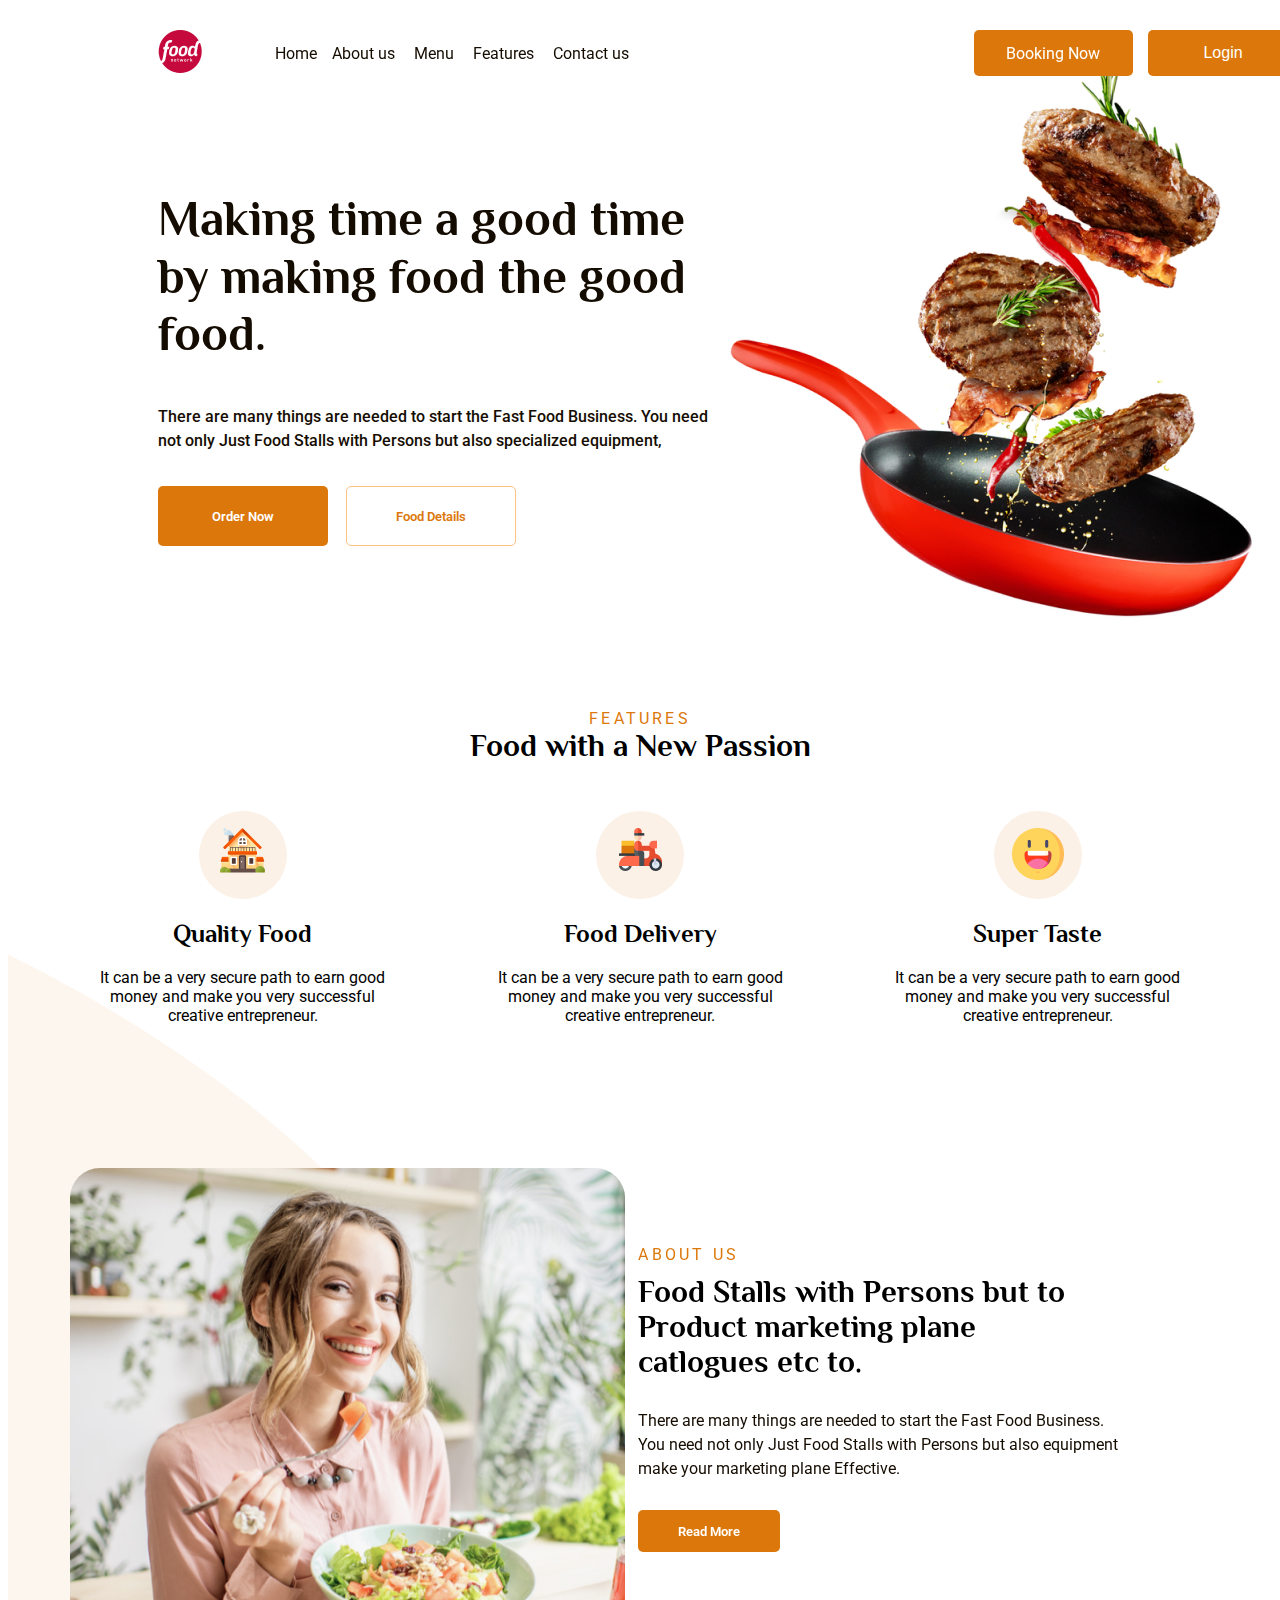
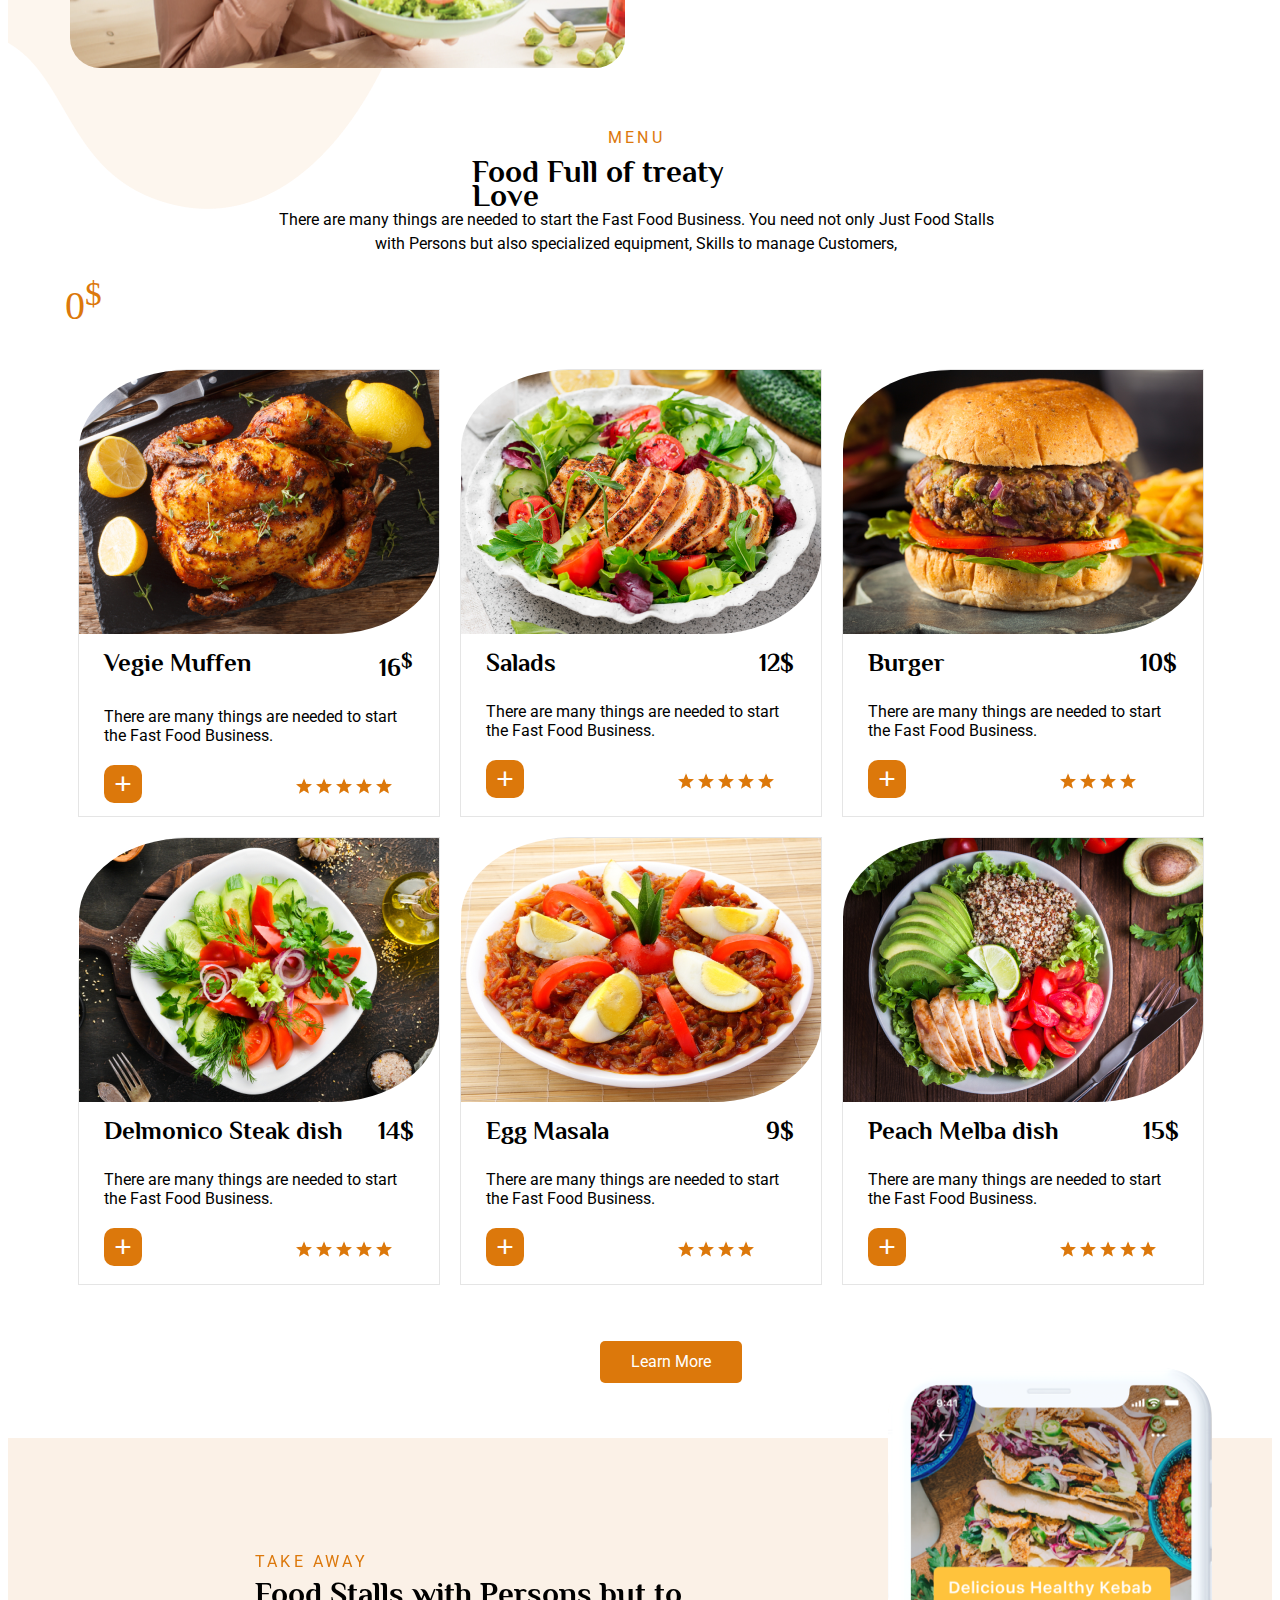
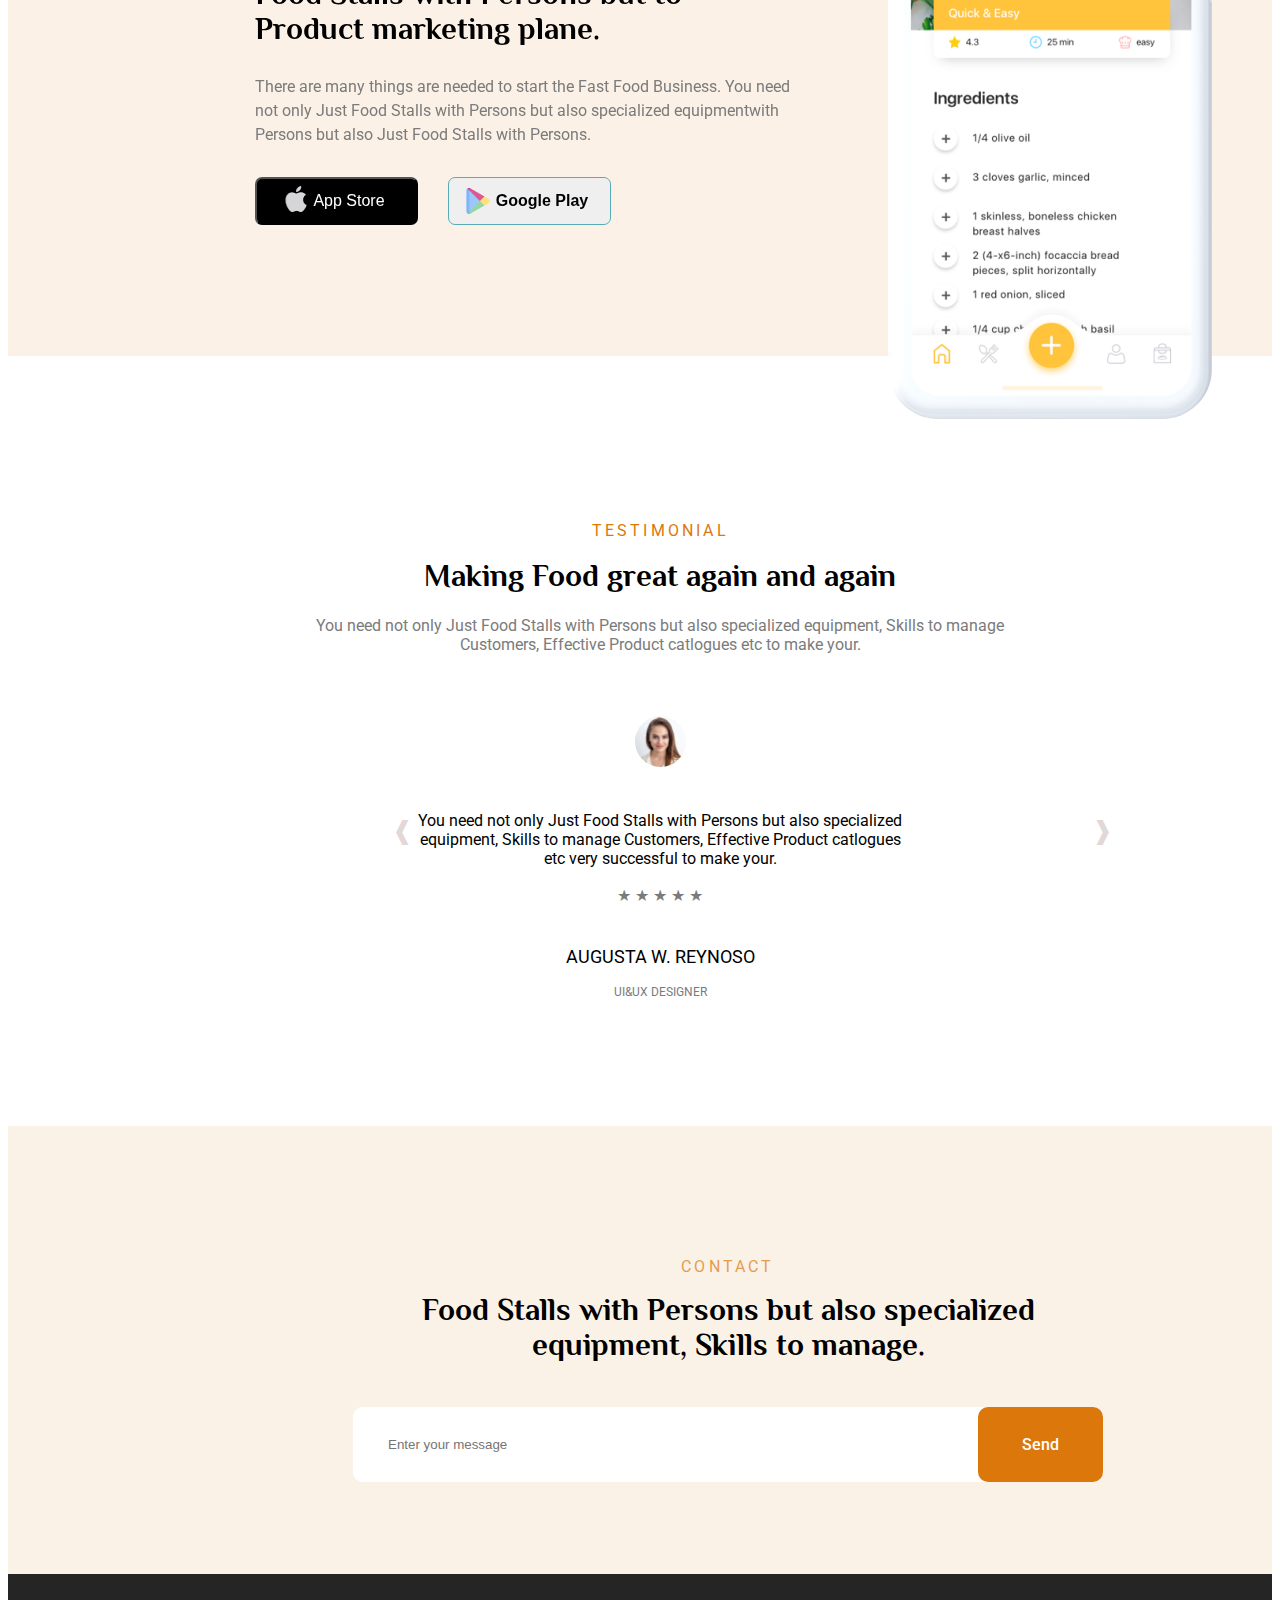
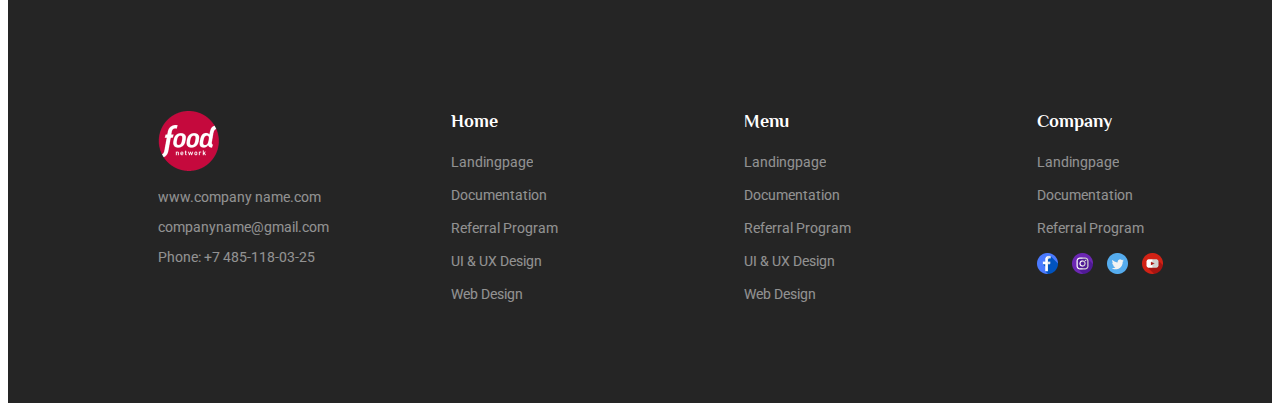
==== index.html @ 726a53cf "Initial commit" ====
<!DOCTYPE html>
<html lang="en">
<head>
    <meta charset="UTF-8">
    <meta http-equiv="X-UA-Compatible" content="IE=edge">
    <meta name="viewport" content="width=device-width, initial-scale=1.0">
    <title>Landing Page 09</title>
    <script src="https://kit.fontawesome.com/54f0cb7e4a.js" crossorigin="anonymous"></script>
    <link rel="stylesheet" href="./style.css">
    <link rel="stylesheet" href="./CSS/box.css">
    <link rel="preconnect" href="https://fonts.googleapis.com">
    <link rel="preconnect" href="https://fonts.gstatic.com" crossorigin>
    <link href="https://fonts.googleapis.com/css2?family=Roboto&display=swap" rel="stylesheet">
    <link href="https://fonts.googleapis.com/css2?family=Philosopher:wght@700&display=swap" rel="stylesheet">
</head>
<body>
    <div class="Hero-Aria">
        <div class="food-image">
            <img src="images/image2/img1.png" alt="">
        </div>
        <div class="Header">       
            <div class="food-logo">
                <img src="images/image1/img1.png" alt="">
            </div>
            <div class="group-21">
                <div class="home">Home</div>
                <navbar class="abc">
                <a class="about-us" href="#abs"> About us </a>
                <a class="menu" href="#mn">Menu</a>
                <a class="features" href="#ftr">Features</a>
                <a class="contact-us" href="#ctu">Contact us</a>
                </navbar>
            </div>
            <input type="button" id="btnBookingNow" value="Booking Now">
            <button id="login">
                <a href="login.html" target="_blank" rel="noopener noreferrer" id="login-link">Login</a>
            </button>
        </div>
        <div class="group-6">
            <div class="hero-text">
                <div class="text-1">Making time a good time by making food the good food.</div>
                <div class="text-2">There are many things are needed to start the Fast Food Business. You need 
                    <br> not only Just Food Stalls with Persons but also specialized equipment,</div>
            </div>
            <div class="button">
                <input type="button" id="btnOrderNow" value="Order Now" >
                <input type="button" id="btnFoodDetails" value="Food Details">
            </div>
        </div>
    </div>
<!-- ----------------------------------------features------------------------------------------------ -->
    <div class="Features" id="ftr">
        <div class="TD">
            <div class="Text1">Features</div>
            <div class="Text2">Food with a New Passion</div>
        </div>
        <div class="group24-1">
            <div class="group-25">
                <div class="group-24">
                    <img src="images/image3/img1.png" alt="">
                </div>
                <div><b>Quality Food</b></div>
                <span>It can be a very secure path to earn good <br> money 
                    and make you very successful <br> creative entrepreneur.</span>
            </div>
            <div class="group-26">
                <div class="group-23">
                    <img src="images/image3/img2.png" alt="">
                </div>
                <div><b>Food Delivery</b></div>
                <span>It can be a very secure path to earn good <br> money 
                    and make you very successful <br> creative entrepreneur.</span>
            </div>
            <div class="group-27">
                <div class="group-22">
                    <img src="images/image3/img3.png" alt="">
                </div>
                <div><b>Super Taste</b></div>
                <span>It can be a very secure path to earn good <br> money 
                    and make you very successful <br> creative entrepreneur.</span>
            </div>
        </div>    
    </div> 
<!-- ------------------------------------about-us---------------------------------------------------- -->
    <div id="abs" class="About_us">
        <div class="vector-3">
            <img src="images/image4/img1.png" alt="" style="opacity: 0.7;">
        </div>
        <div class="group-97">
            <img id="group-96" src="images/image4/img2.png" alt="">
            <div class="group-92">
                <div class="text7">ABOUT US</div>
                <div class="text8">
                    <b>
                    Food Stalls with Persons but  to <br>  Product marketing plane <br>
                    catlogues etc to. 
                    </b>
                </div>
                <div class="text9">
                    There are many things are needed to start the Fast Food Business. You need not only Just Food Stalls with Persons but also 
                    equipment  make your marketing plane Effective.
                </div>
                <input type="button" id="read-more" value="Read More">
            </div>
        </div>
    </div>
    <!-- ---------------------------------menu------------------------------------------------------- -->
    <section class="Menu" id="mn">
        <div class="group1">
            <div class="group1-text1">MENU</div>
            <div class="group1-text2">Food Full of treaty Love</div>
            <div class="group1-text3">There are many things are needed to start the Fast Food Business. You need not only Just Food Stalls with Persons but also specialized equipment, Skills to manage Customers, </div>
        </div>
        <div class="cart-icon">
            <p<i class="fas fa-shopping-cart" style="font-size: 40px; color: #DC780B;"></i>
                <span>0</span><sup>$</sup></p>
        </div>
        <div class="dish">
            <div class="container">
                <div class="dish-items">
                    <div class="dish-item">
                        <img src="./images/image5/img1.png" alt="">
                    
                        <div class="dish-item-text">
                            <h1 style="font-size: 25px;font-weight: bold;font-family: 'Philosopher';margin: 10px 128px 20px 25px;">
                                Vegie Muffen
                            </h1>
                            <p style="font-family:'Philosopher';font-size: 25px;font-weight: bold;margin-top: 10px;"><span>16</span><sup>$</sup></p>
                            <p style="font-family:'Roboto';margin: 0px 25px 20px 25px;"><span>There are many things are needed to start the Fast Food Business.</span></p>                       
                        </div>                        
                        <button id="more">+</button>                       
                        <span class="voted">
                            <img src="images/image5/sao vang.png" alt="">
                            <img src="images/image5/sao vang.png" alt="">
                            <img src="images/image5/sao vang.png" alt="">
                            <img src="images/image5/sao vang.png" alt="">
                            <img src="images/image5/sao vang.png" alt="">
                            <img src="images/image5/sao trang.png.png" alt="">
                        </span>
                    </div>

                    <div class="dish-item">
                        <img src="./images/image5/img6.png" alt="">
                    
                        <div class="dish-item-text">
                            <h1 style="font-size: 25px;font-weight: bold;font-family: 'Philosopher';margin: 10px 203px 20px 25px;">
                            Salads
                            </h1>
                            <p style="font-family:'Philosopher';font-size: 25px;font-weight: bold;margin-top: 10px;"><span>12</span>$</p>
                            <p style="font-family:'Roboto';margin: 0px 25px 20px 25px;"><span>There are many things are needed to start the Fast Food Business.</span></p>                       
                        </div>                        
                        <button id="more">+</button>                       
                        <span class="voted">
                            <img src="images/image5/sao vang.png" alt="">
                            <img src="images/image5/sao vang.png" alt="">
                            <img src="images/image5/sao vang.png" alt="">
                            <img src="images/image5/sao vang.png" alt="">
                            <img src="images/image5/sao vang.png" alt="">
                        </span>
                    </div>

                    <div class="dish-item">
                        <img src="./images/image5/img2.png" alt="">
                    
                        <div class="dish-item-text">
                            <h1 style="font-size: 25px;font-weight: bold;font-family: 'Philosopher';margin: 10px 196px 20px 25px;">
                            Burger
                            </h1>
                            <p style="font-family:'Philosopher';font-size: 25px;font-weight: bold;margin-top: 10px;"><span>10</span>$</p>
                            <p style="font-family:'Roboto';margin: 0px 25px 20px 25px;"><span>There are many things are needed to start the Fast Food Business.</span></p>                       
                        </div>                        
                        <button id="more">+</button>                       
                        <span class="voted">
                            <img src="images/image5/sao vang.png" alt="">
                            <img src="images/image5/sao vang.png" alt="">
                            <img src="images/image5/sao vang.png" alt="">
                            <img src="images/image5/sao vang.png" alt="">
                            <img src="images/image5/sao trang.png.png" alt="">
                        </span>
                    </div>

                    <div class="dish-item">
                        <img src="./images/image5/img5.png" alt="">
                    
                        <div class="dish-item-text">
                            <h1 style="font-size: 25px;font-weight: bold;font-family: 'Philosopher';margin: 10px 35px 20px 25px;">
                            Delmonico Steak dish
                            </h1>
                            <p style="font-family:'Philosopher';font-size: 25px;font-weight: bold;margin-top: 10px;"><span>14</span>$</p>
                            <p style="font-family:'Roboto';margin: 0px 25px 20px 25px;"><span>There are many things are needed to start the Fast Food Business.</span></p>                       
                        </div>                        
                        <button id="more">+</button>                       
                        <span class="voted">
                            <img src="images/image5/sao vang.png" alt="">
                            <img src="images/image5/sao vang.png" alt="">
                            <img src="images/image5/sao vang.png" alt="">
                            <img src="images/image5/sao vang.png" alt="">
                            <img src="images/image5/sao vang.png" alt="">
                        </span>
                    </div>

                    <div class="dish-item">
                        <img src="./images/image5/img3.png" alt="">
                    
                        <div class="dish-item-text">
                            <h1 style="font-size: 25px;font-weight: bold;font-family: 'Philosopher';margin: 10px 157px 20px 25px;">
                            Egg Masala
                            </h1>
                            <p style="font-family:'Philosopher';font-size: 25px;font-weight: bold;margin-top: 10px;"><span>9</span>$</p>
                            <p style="font-family:'Roboto';margin: 0px 25px 20px 25px;"><span>There are many things are needed to start the Fast Food Business.</span></p>                       
                        </div>                        
                        <button id="more">+</button>                       
                        <span class="voted">
                            <img src="images/image5/sao vang.png" alt="">
                            <img src="images/image5/sao vang.png" alt="">
                            <img src="images/image5/sao vang.png" alt="">
                            <img src="images/image5/sao vang.png" alt="">
                            <img src="images/image5/sao trang.png.png" alt="">
                        </span>
                    </div>

                    <div class="dish-item">
                        <img src="./images/image5/img4.png" alt="">
                    
                        <div class="dish-item-text">
                            <h1 style="font-size: 25px;font-weight: bold;font-family: 'Philosopher';margin: 10px 84px 20px 25px;">
                            Peach Melba dish
                            </h1>
                            <p style="font-family:'Philosopher';font-size: 25px;font-weight: bold;margin-top: 10px;"><span>15</span>$</p>
                            <p style="font-family:'Roboto';margin: 0px 25px 20px 25px;"><span>There are many things are needed to start the Fast Food Business.</span></p>                       
                        </div>                        
                        <button id="more">+</button>                       
                        <span class="voted">
                            <img src="images/image5/sao vang.png" alt="">
                            <img src="images/image5/sao vang.png" alt="">
                            <img src="images/image5/sao vang.png" alt="">
                            <img src="images/image5/sao vang.png" alt="">
                            <img src="images/image5/sao vang.png" alt="">
                        </span>
                    </div>
                </div>
            </div>
            <input type="button" id="learn" value="Learn More">
        </div> 
    </section>
<!-- ------------------------------app-download------------------------------------------- -->
    <div class="App-download">
        <div class="group-103">
            <div class="group-100">
                <div class="group-100-t1"><span>TAKE AWAY</span></div>
                <div class="group-100-t2"><span><b>Food Stalls with Persons but  to <br> Product marketing plane.</b> </span></div>
                <div class="group-100-t3"><span>There are many things are needed to start the Fast Food Business. You need 
                    <br> not only Just Food Stalls with Persons but also specialized equipmentwith 
                    <br> Persons but also  Just Food Stalls with Persons.</span></div>
                <div class="group-76">
                    <button class="app-store">
                        <img src="images/image6/img1.png" alt="">
                        <a href="https://www.apple.com/">App Store</a>
                    </button>
                    <button class="ch-play">
                        <img src="images/image6/img2.png" alt="">
                        <a href="https://play.google.com/">Google Play</a>
                    </button>
                </div>
            </div>
        </div>
        <div class="mask-group">
            <img src="images/image6/img3.png" alt="">
        </div>
    </div>
    <!-- --------------------------------testimonial---------------------------------------------- -->
        <div class="slider">
            <div class="testimonial">
                <div class="Group-68">
                    <div>TESTIMONIAL</div><br>
                    <div><b>Making Food great again and again</b></div><br>
                    <div>You need not only Just Food Stalls with Persons but also specialized equipment, Skills to manage 
                        <br> Customers, Effective Product catlogues etc to make your.</div>
                </div>
                <img id="tnb-img" src="images/image7/img1.png" alt="">
                <div class="group-115">
                    <div class="group-115-1">
                        <div>You need not only Just Food Stalls with Persons but also specialized 
                        <br> equipment, Skills to manage Customers, Effective Product catlogues 
                        <br> etc very successful to make your.</div><br>
                        <div class="ktdb">
                            <span>&#9733</span>
                            <span>&#9733</span>
                            <span>&#9733</span>
                            <span>&#9733</span>
                            <span>&#9733</span>
                        </div><br>
                    </div>
                    <div class="group-115-2">
                        <div>AUGUSTA W. REYNOSO</div><br>
                        <div>UI&UX DESIGNER</div>
                    </div>
                </div>
            </div>
            <!-- ------------------------------- -->
            <div class="testimonial">
                <div class="Group-68">
                    <div>TESTIMONIAL</div><br>
                    <div><b>Food will be the soul for people to enjoy</b></div><br>
                    <div>You need not only Just Food Stalls with Persons but also specialized equipment, Skills to manage 
                        <br> Customers, Effective Product catlogues etc to make your.</div>
                </div>
                <img id="tnb-img" src="images/image7/img2.jpg" alt="">
                <div class="group-115">
                    <div class="group-115-1">
                        <div>Cooking is a must, you need to learn the stillness 
                            <br> in your soul like you are walking in a deserted forest, so the new dish is cooked 
                            <br>in the most delicate way</div><br>
                        <div class="ktdb">
                            <span>&#9733</span>
                            <span>&#9733</span>
                            <span>&#9733</span>
                            <span>&#9733</span>
                            <span>&#9733</span>
                        </div><br>
                    </div>
                    <div class="group-115-2">
                        <div>HESTON BLUMENTHAL</div><br>
                        <div>UI&UX DESIGNER</div>
                    </div>
                </div>
            </div>
            <!-- ------------------------------------- -->
            <div class="testimonial">
                <div class="Group-68">
                    <div>TESTIMONIAL</div><br>
                    <div><b>Human health is based on food</b></div><br>
                    <div>You need not only Just Food Stalls with Persons but also specialized equipment, Skills to manage 
                        <br> Customers, Effective Product catlogues etc to make your.</div>
                </div>
                <img id="tnb-img" src="images/image7/img3.jpg" alt="">
                <div class="group-115">
                    <div class="group-115-1">
                        <div>
                            Cooking is a profession that requires health, grit, vision 
                            <br> and an open mind. What's better 
                            <br> than traveling the world and enjoying the finest food</div><br>
                        <div class="ktdb">
                            <span>&#9733</span>
                            <span>&#9733</span>
                            <span>&#9733</span>
                            <span>&#9733</span>
                            <span>&#9733</span>
                        </div><br>
                    </div>
                    <div class="group-115-2">
                        <div>GORDON RAMSAY</div><br>
                        <div>UI&UX DESIGNER</div>
                    </div>
                </div>
            </div>
        </div>

        <div class="vector">
            <div class="left" ><span>&#10096</span></div>
            <div class="right" ><span>&#10097</span></div>
        </div>
    
<!-- -------------------------------------contact------------------------------------ -->
    <div class="contact" id="ctu">
        <div class="box">
            <p>CONTACT</p>
            <h4>Food Stalls with Persons but also specialized equipment, Skills to manage.</h4>
            <div class="form">
                <input type="text" name="message" placeholder="Enter your message" id="message">
                <input type="button" id="button" value="Send"></input>
            </div>
        </div>
    </div>
    <div class="footer">
        <div class="details">
            <img src="images/image9/logo.png" alt="logo">
            <p>www.company name.com</p>
            <p>companyname@gmail.com</p>
            <p>Phone: +7 485-118-03-25</p>
        </div>
        <div class="menu">
            <h3>Home</h3>
            <a href="#">Landingpage</a>
            <a href="#">Documentation</a>
            <a href="#">Referral Program</a>
            <a href="#">UI & UX Design</a>
            <a href="#">Web Design</a>
        </div>
        <div class="menu">
            <h3>Menu</h3>
            <a href="#">Landingpage</a>
            <a href="#">Documentation</a>
            <a href="#">Referral Program</a>
            <a href="#">UI & UX Design</a>
            <a href="#">Web Design</a>
        </div>
        <div class="menu">
            <h3>Company</h3>
            <a href="#">Landingpage</a>
            <a href="#">Documentation</a>
            <a href="#">Referral Program</a>
            <img src="images/image9/facebook.png" alt="">
            <img src="images/image9/instagram.png" alt="">
            <img src="images/image9/twitter.png" alt="">
            <img src="images/image9/youtube.png" alt="">
        </div>
    </div>
    <!-- --------------------------cart------------ -->
    <section class="cart">  
        <button><i class="fas fa-times"></i></button>
        <h2>Shop</h2>
        <form action="">
            <table>
                <thead>
                    <tr>
                        <th>Product</th>
                        <th>Price</th>
                        <th>Quantity</th>
                        <th>Select</th>
                    </tr>
                </thead>
                <tbody>
                    <!-- <tr>
                        <td style="display:flex;align-items: center;">
                        <img style="width: 100px;;" src="./images/image5/img1.png" alt=""> Vegie Muffen</td>
                        <td><p><span>16</span><sup>$</sup></p></td>
                        <td><input style="width: 40px; outline: none;" type="number" value="1" min="1"></td>
                        <td style="cursor: pointer;">Xóa</td>
                    </tr> -->
                </tbody>
            </table>
            <div style="text-align: right;" class="price-total">
                <hr>
                <p style="font-weight: bold;"> Total price: <span>0</span><sup>$</sup></p>
            </div>
            <button class="buy">Buy</button>
        </form>
    </section>  
    <script src="./JS/script6-7.js"></script>
    <script src="./JS/script5.js"></script>
    <script src="./JS/script.js"></script>
</body>
    
</html>
---- style.css ----
/* -----------------hero-aria&header----------- */
.food-image {
    border: none;
    width: 50px;
    height: 0px;
    margin-left: 486px;
}
.Header {
    border: none;
    width: 1140px;
    height: 46px;
    display: flex;
    align-items: center; 
    position: fixed;
}
.group-21 {
    /* border: none; */
    /* border: 1px solid rebeccapurple; */
    display: flex;
    width: 548px;
    height: 19px;
    font-size: 16px;
    font-weight: 400;
    color: #150C01;
    margin-left: 35px;
}
.group-21>div {
    font-family: 'Roboto';
    margin-left: 38px;
}
.abc a {
    text-decoration: none;
    margin-left: 15px;
    color: #150C01;
    font-family: 'Roboto';
    font-size: 16px;
    
}
#btnBookingNow{
    border: none;
    width: 165px;
    height: 46px;
    border-radius: 5px;
    display: flex;
    justify-content: center;
    background-color: #DC780B;
    font-weight: 400;
    font-size: 16px;
    color: #FFFFFF;
    margin-left: 208px;
    font-family: 'Roboto';
}
#btnBookingNow:hover{
    background-color: #ff8484;
}
#login {
    width: 155px;
    height: 46px;
    margin-left: 15px;
    background-color: #DC780B;
    font-weight: 400;
    border-radius: 5px;
    border: none;
}
#login:hover {
    background-color:#ff8484 ;
}
#login-link {
    text-decoration: none;
    font-size: 16px;
    color: #FFFFFF;
}
.Hero-Aria {
    border: none;
    width: 1287px;
    height: 678.85px;
    margin-top: 30px;
    margin-left: 150px;     
}
.group-6 {
    border: none;
    width: 555px;
    height: 356px;
    margin-top: 160px;
}
.hero-text {
    border: none;
    width: 555px;
    height: 246px;
    color: #150C01;
    display: flexbox;
}
.text-1 {
    font-weight: 700;
    font-size: 48.83px;
    line-height: 57.6px;
    font-family: 'Philosopher';
}
.text-2 {
    margin-top: 42px;
    font-weight: 500;
    font-size: 16px;
    line-height: 24px;
    font-family: 'Roboto';
}
.button {
    border: none;
    width: 358px;
    height: 60px;
    margin-top: 50px;
    display: flex;
    justify-content: space-between;
}
#btnOrderNow{
    border: none;
    width: 170px;
    height: 60px;
    color: #FFFFFF;
    background-color: #DC780B;
    display:flex;
    justify-content: center;
    border-radius: 5px;
    font-weight:600;
    font-family: 'Roboto';
}
#btnFoodDetails {
    border: 1px solid #ffc281;
    width: 170px;
    height: 60px;
    color:#DC780B;
    display:flex;
    justify-content: center;
    border-radius: 5px;
    font-weight:600;
    background-color: white;
    font-family: 'Roboto';
}
#btnOrderNow:hover{
    background-color: #ff8484;
}
#btnFoodDetails:hover{
    background-color: #ff8484;
}
/*---------------------------features---------------------------------*/
.Features {
    width: 1080px;
    height: 333px;
    margin: auto;
}
.TD {
    width: 100%;
    height: 102px;
    text-align: center;
}
.Text1 {
    font-size: 16px;
    color: #DC780B;
    text-transform: uppercase;
    font-family: 'Roboto';
    letter-spacing: 0.2em;
}
.Text2 {
    font-size: 31px;
    font-family: 'Philosopher';
    font-style: normal;
    font-weight: 700;
}
.group24-1 {
    width: 100%;
    height: 228px;
    display: flex;
    justify-content: space-between;
    text-align: center;
}
.group24-1 div{
    font-family: 'Philosopher';
}
.group24-1 span{
    font-family: 'Roboto';
}
.group-25>div {
    margin-bottom: 20px;
}
.group-24 {
    width: 88px;
    height: 88px;
    border-radius: 100px;
    background-color: #FBF1E7;
    margin: auto;
    text-align: center;
}
.group-24 img {
    margin-top: 17px;
}
.group-24:hover {
    border: 2px solid #ffaeae;
}
.group-25 div:nth-child(2){
    font-size: 25px; 
}
.group-26>div {
    margin-bottom: 20px;
}
.group-23 {
    width: 88px;
    height: 88px;
    border-radius: 100px;
    background-color: #FBF1E7;
    margin: auto;
    text-align: center;
}
.group-23 img {
    margin-top: 17px;
}
.group-23:hover {
    border: 2px solid #ffaeae;
}
.group-26 div:nth-child(2){
    font-size: 25px; 
}
.group-27>div {
    margin-bottom: 20px;
}
.group-22 {
    width: 88px;
    height: 88px;
    border-radius: 100px;
    background-color: #FBF1E7;
    margin: auto;
    text-align: center;
}
.group-22 img {
    margin-top: 17px;
}
.group-22:hover {
    border: 2px solid #ffaeae;
}
.group-27 div:nth-child(2){
    font-size: 25px; 
}
/*-----------------------about-us---------------------------*/
.About_us {
    display: flex;
}
.vector-3 {
    position: absolute;
    width: 957px;
    height: 801px;
    justify-content: left;
    margin-top: -100px;
}
#group-96:hover{
    border: 2px solid rgb(255, 140, 242);
}
.group-97{
    width: 1140px;
    height: 500px;
    margin: auto;
    margin-top: 10%;
}
#group-96 {
    position: absolute;
    width: 555px;
    height: 500px;
    border-radius: 30px;
}
.group-92 {
    position: absolute;
    width: 488px;
    height: 315px;
    right: 12%;
    margin-top: 6%;
}
.text7 {
    font-size: 16px;
    font-family: 'Roboto';
    letter-spacing: 0.2em;
    text-transform: uppercase;
    color: #DC780B;
}
.text8 {
    font-size: 31px;
    margin-top: 10px;
    font-family: 'Philosopher';
}
.text9 {
    line-height: 24px;
    margin-top: 30px;
    color: #150C01;
    font-size: 16px;
    font-family: 'Roboto';
}
#read-more {
    width: 142px;
    height: 42px;
    margin-top: 29px;
    background-color: #DC780B;
    color: white;
    border-radius: 5px;
    border: none;
    font-weight: 600;
    font-family: 'Roboto';
}
#read-more:hover{
    background-color: #ff8484;
}
/* --------------------------menu-------------------------- */
.Menu{
    width:1150px;
    height: 1220px;
    /* border: 1px solid gray; */
    margin: auto;
    padding: 20px;
    margin-top: 40px;
}
.group1{
    width: 748px;
    height: 146px;
    margin-left:197px ;
    margin-right: 197px;
}
.group1-text1{
    width: 55px;
    height: 24px;
    margin-left:346px ;
    margin-right: 346px;
    color: #DC780B;
    font-family: 'Roboto';
    letter-spacing: 0.2em;
    font-size: 16px;
}
.group1-text2{
    width: 325px;
    height: 24px;
    margin-left:210px;
    margin-right: 210px;
    margin-top: 8px;
    font-family: 'Philosopher';
    font-size: 31px;
    font-weight: 700;
    line-height: 24px;
    letter-spacing: 0em;
    text-align: left;
}
.group1-text3{
    width: 748px;
    height: 64px;
    margin-top: 24px;
    font-family: 'Roboto';
    font-size: 16px;
    font-weight: 400;
    line-height: 24px;
    letter-spacing: 0em;
    text-align: center;    
}
/* ............................................ */
.container{
    width: 1150px;
    height: 922px;   
    margin-left: 13px;
    /* border: 1px solid gray; */
}
.dish-items{
    display: flex;
    flex-wrap: wrap;
}
.dish-item{
    width: 360px ;
    height: 446px;
    margin-right: 20px;
    margin-bottom: 20px;
    border-top-left-radius: 30%;
    border:  1px solid rgba(0, 0, 0, 0.1);
    justify-content: space-between;
    background-color:#ffffff ;
}
.dish-item img{
    border-top-left-radius:30% ;
    border-bottom-right-radius: 30%;
    transition: all 0.3s ease;
}
.dish-item img:hover{
    transform: translateY(-13px);
}
.dish-item-text{
    display: flex;
    flex-wrap: wrap;
}
#more{
    margin: 0px 100px 25px 25px;
    width: 38px;
    height: 38px;
    border-radius: 10px;
    background-color: #DC780B;
    color: white;
    font-weight: 400;
    font-size: 30px;
    border: none;
    justify-content: center;
}
#more:hover {
    background-color: #8d0101;
}
#learn{
    position: absolute;
    width: 142px;
    height: 42px;
    left: 600px;
    margin-top: 50px;
    background-color: #DC780B;
    border: none;
    border-radius: 5px;
    color: white;
    font-size: 16px;
    font-family: 'Roboto';
}
#learn:hover {
    background-color: #ff8484;
}
.voted {
    margin-left: 50px;
}
/* cart */
.cart{
    position: fixed;
    height: 100vh;
    width: 400px;
    right: -100%;
    top: 0;
    padding: 12px 20px;
    overflow-y: scroll;
    text-align: center;
    padding-top: 30px;
    background-image: url(images/image5/imgbrr.jpg);
    color: rgb(103, 0, 98);
    font-family: 'Philosopher'
}
.cart h2{
    margin-top: 20px ;
}
.cart table{
    width: 100%;
}
.cart table thead tr th:first-child{
    text-align: left;
}
.cart table tr td {
    border-bottom:1px solid rgba(0, 0, 0, 0.1);
    padding: 12px;
}
.cart table thead tr th:last-child{
    text-align: right;
}
.cart table tbody tr td:last-child{
    text-align: right;
}

.cart button{
    margin-top: 12px;
    height: 30px;
    padding: 0 20px ;
    cursor: pointer;
    border: 1px solid red;
    border-radius: 5px;
    transition: all 0.3s ease;
    background-color: rgb(3, 119, 154);
    color: rgb(46, 13, 13);
    margin-bottom: 30px;
    font-size: 16px;
}
.buy {
    font-weight: 600;
}

/* ---------------------app-download----------------------------- */
.App-download {
    width: 100%;
    height: 658px;
    display: flex;
}
.group-103 {
    width: 100%;
    height: 518px;
    margin: auto;
    background-color: #FBF1E7;
}
.group-100 {
    position: absolute;
    width: 555px;
    height: 275px;
    margin: 114px 247px;
}
.group-100-t1 {
    font-size: 16px;
    color: #DC780B;
    font-family: 'Roboto';
    letter-spacing: 0.2em;
}
.group-100-t2 {
    font-size: 31px;
    margin-top: 5px;
    font-family: 'Philosopher';
}
.group-100-t3 {
    font-size: 16px;
    color: rgb(123, 123, 123);
    margin-top: 29px;
    font-family: 'Roboto';
    line-height: 24px;
}
.group-76 {
    width: 372px;
    height: 48px;
    display: flex;
    margin-top: 30px;
}
.app-store {
    width: 163px;
    height: 48px;
    border-radius:7px;
    background-color: black;
    transition: all 0.2s ease;
}
.app-store a{
    text-decoration: none;
    color: white;
    font-size: 16px;
    font-weight: 500;
    margin-left: 25px;
}
.app-store:hover {
    transform: translateY(-3px); 
    border: 2px solid rgb(251, 0, 255); 
}
.ch-play {
    border: 1px solid #58acb5;
    width: 163px;
    height: 48px;
    border-radius:7px;
    margin-left: 30px;
    transition: all 0.2s ease;
}
.ch-play a {
    text-decoration: none;
    color: black;
    font-size: 16px;
    font-weight: 600;
    margin-left: 25px;
}
.ch-play:hover {
    transform: translateY(-3px);
    border: 2px solid rgb(251, 0, 255); 
}
.ch-play span {
    margin-left: 25px;
}
.ch-play img {
    position: absolute;
    margin: -4px -5px;
}
.app-store span {
    margin-left: 25px;
}
.app-store img {
    position: absolute;
    margin: -6px -5px;
}
.mask-group  {
    position: absolute;
    border: none;
    border-radius: 20px;
    margin-left: 880px;
}
.mask-group img {
    border-radius: 50px;
}
/*-----------------------------testimonial-----------------------------*/
.slider {
    position: absolute;
    width: 100%;
    height: 496px;
    display: flex;
    transition: all 0.3s ease;
}
.slider>div {
    overflow: hidden;
}
.slider>div:nth-child(2) {
    transform: translateX(100%);
}
.slider>div:nth-child(3) {
    transform: translateX(200%);
}
.testimonial {
    position: absolute;
    width: 98%;
    height: 496px;
    background-color: white;
    padding: 25px;
    margin-top: 70px;
    text-align: center;
    font-family: 'Roboto';
    font-size: 15px;
    /* border: 1px solid blue; */
}
.Group-68 {
    width: 100%;
    height: 145px; 
}
.Group-68 div:nth-child(1) {
    font-size: 16px;
    color: #DC780B;
    font-family: 'Roboto';
    letter-spacing: 0.2em;
}
.Group-68 div:nth-child(3) {
    font-size: 31px;
    font-family: 'Philosopher';
}
.Group-68 div:nth-child(5) {
    font-size: 16px;
    color: rgb(123, 123, 123);
    margin-top: 5px;
    font-family: 'Roboto';
}
#tnb-img{
    width: 51px;
    height: 51px;
    border-radius: 100px;
    margin-top: 50px;
}
.group-115 {
    width: 100%;
    height: 166px;
    margin-top: 40px;
}
.group-115-1 div:nth-child(1) {
    font-size: 16px;
}
.group-115 div:nth-child(3) {
    font-size: 16px;
    color: rgb(123, 123, 123);
}
.group-115-2 {
    margin-top: 25px;
}
.group-115-2 div:nth-child(1) {
    font-size: 18px;
    font-family: 'Roboto';
}
.group-115-2 div:nth-child(3) {
    font-size: 12px;
    color: rgb(123, 123, 123);
    font-family: 'Roboto';
}
.ktdb {
    width: 120px;
    height: 17px;
    margin: auto;
}
.ktdb:hover span {
    color: rgb(255, 255, 113);
}
.vector {
    position: absolute;
    left: 492px;
    margin-top: 390px;
}
.vector > div > span{
    position: relative;
    font-size: 25px;
    color: rgb(226, 216, 216);
}
.vector > div:hover span{
    border: 2px solid black;
    opacity: 1;
    color: rgb(97, 95, 95);
}
.left {
    position: absolute;
    left: -100px;
    
}
.right {
    position: absolute;
    left: 600px;
}
.left:hover span{
    color: #8e0426;
}
.right:hover span{
    color: #8e0426;
}
/*--------------------------------contact------------------------------------------------*/
.contact{
    width: 100%;
    height: 448px;
    background: #fbf2e7;
    display: flex;
    margin-top: 700px;
}
.box{
    width: 750px;
    height: 216px;
    margin-top: 115px;
    margin-left: 345px;
}
.contact .box p{
    color: #DC780B;
    opacity: 0.7;
    font-family: 'Roboto';
    align-items: center;
    text-align: center;
    letter-spacing: 0.2em;
}
.contact .box h4{
    font-family: 'Philosopher';
    font-size: 31.25px;
    margin-top: 15px;
    margin-bottom: 45px;
    align-items: center;
    text-align: center;
}
.form{
    background: #ffffff;
    width: 750px;
    height: 75px;
    border-radius: 10px;
    display: flex;
}
#message{
    height: 73px;
    width: 100%;
    border-radius: 10px;
    border: none;
    outline: none;
    padding-left: 35px;
}
#button{
    font-family: 'Roboto';
    background: #DC780B;
    width: 156px;
    height: 75px;
    border-radius: 10px;
    color:white;
    display: flex;
    align-items: center;
    justify-content: center;
    border: none;
    outline: none;
    font-weight: 500;
    font-size: 16px;
}
#button:hover{
    background-color: #ff8484;
}
.footer{
    background-color: #252525;
    width: 100%;
    height: 429px;
    display: flex;
}
.footer .details img{
    margin-top: 137px;
    width: 61px;
    height: 60px;
}
.details{
    margin-left: 150px
}
.footer .details p{
    font-family: 'Roboto';
    color: #ffffff;
    width: 262px;
    font-size: 14px;
    opacity: 0.5;
}
.footer .menu{
    margin-top: 137px;
    margin-left: 31px;
    color: #ffffff;
}
.footer .menu h3{
    font-family: 'Philosopher';
    font-size: 18px;
    margin-bottom: 23px;
    margin-top: 0px;
}
.footer .menu a{
    font-family: 'Roboto';
    font-size: 14px;
    margin-bottom: 20px;
    width: 262px;
    height: 13px;
    opacity: 0.5;
    line-height: 16px;
    display: block;
    color: inherit;
    text-decoration: none;
}
.footer .menu img{
    margin-right: 10px;
}
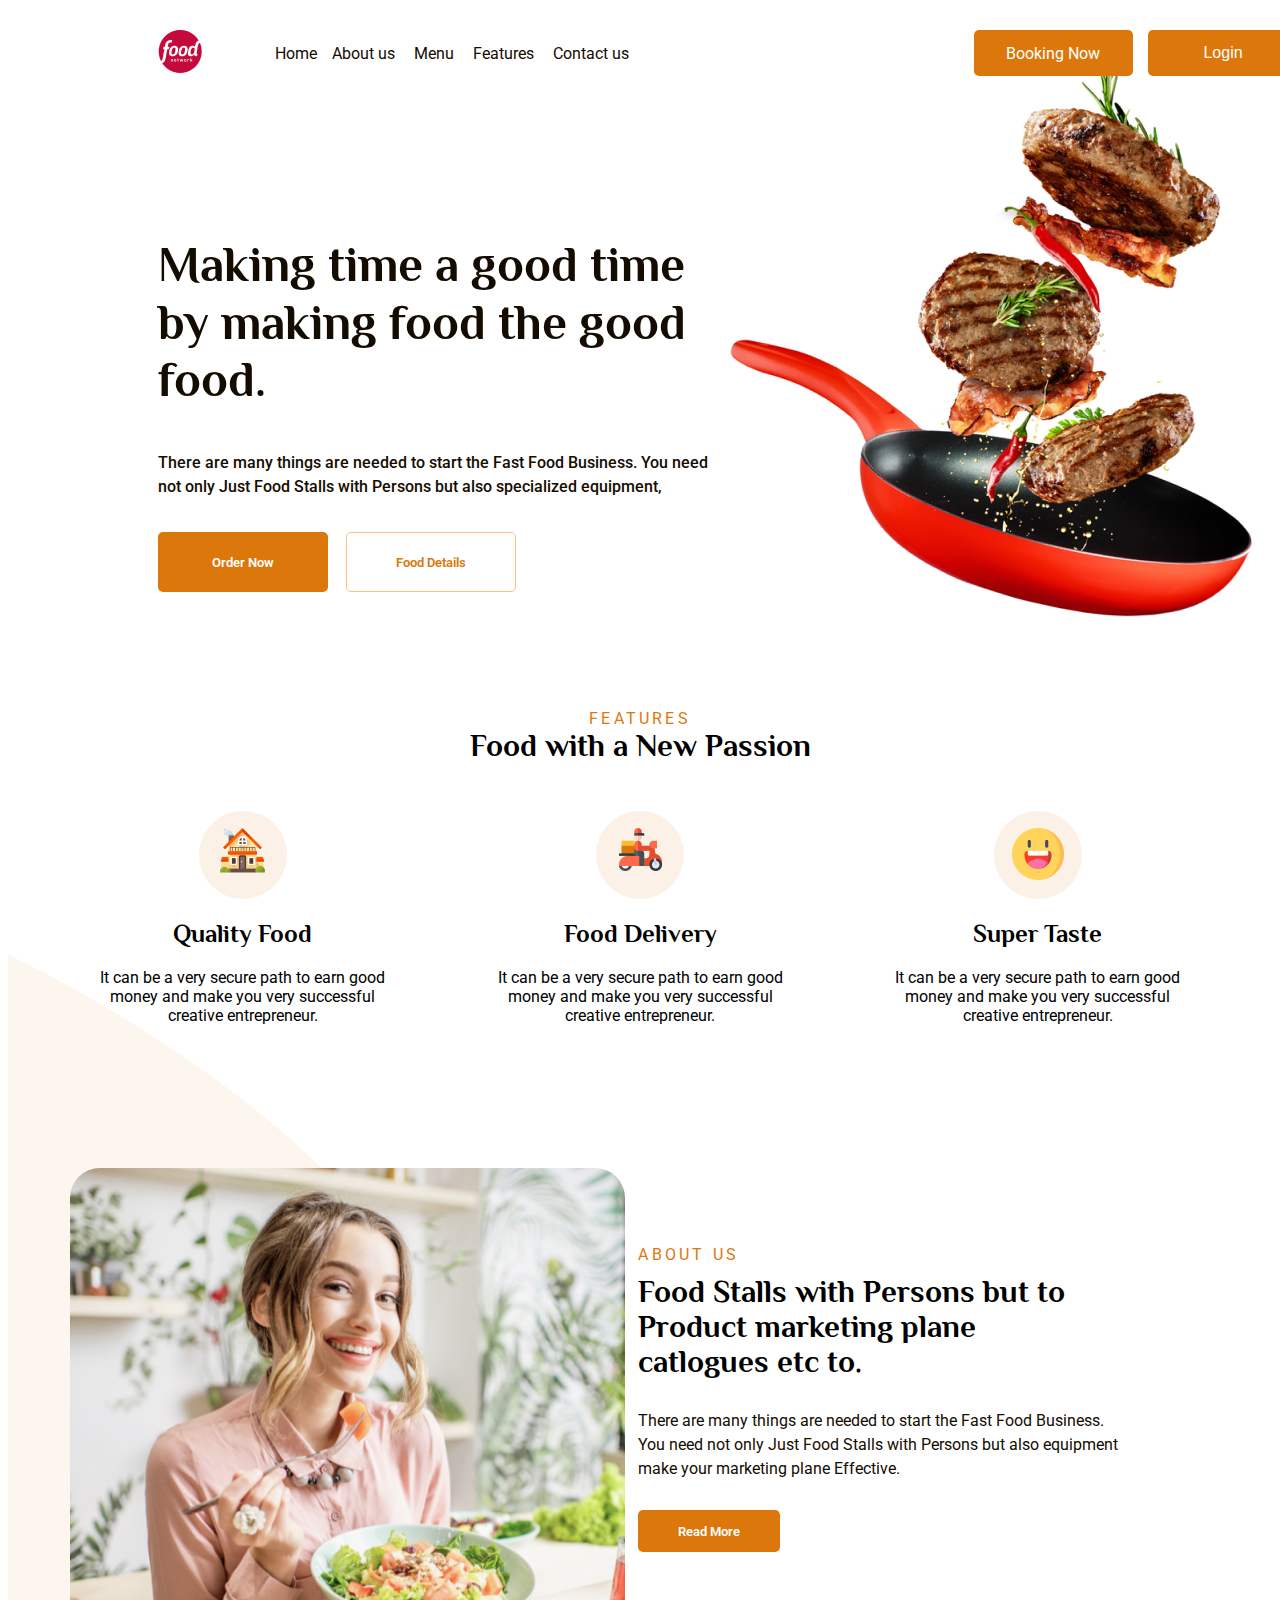
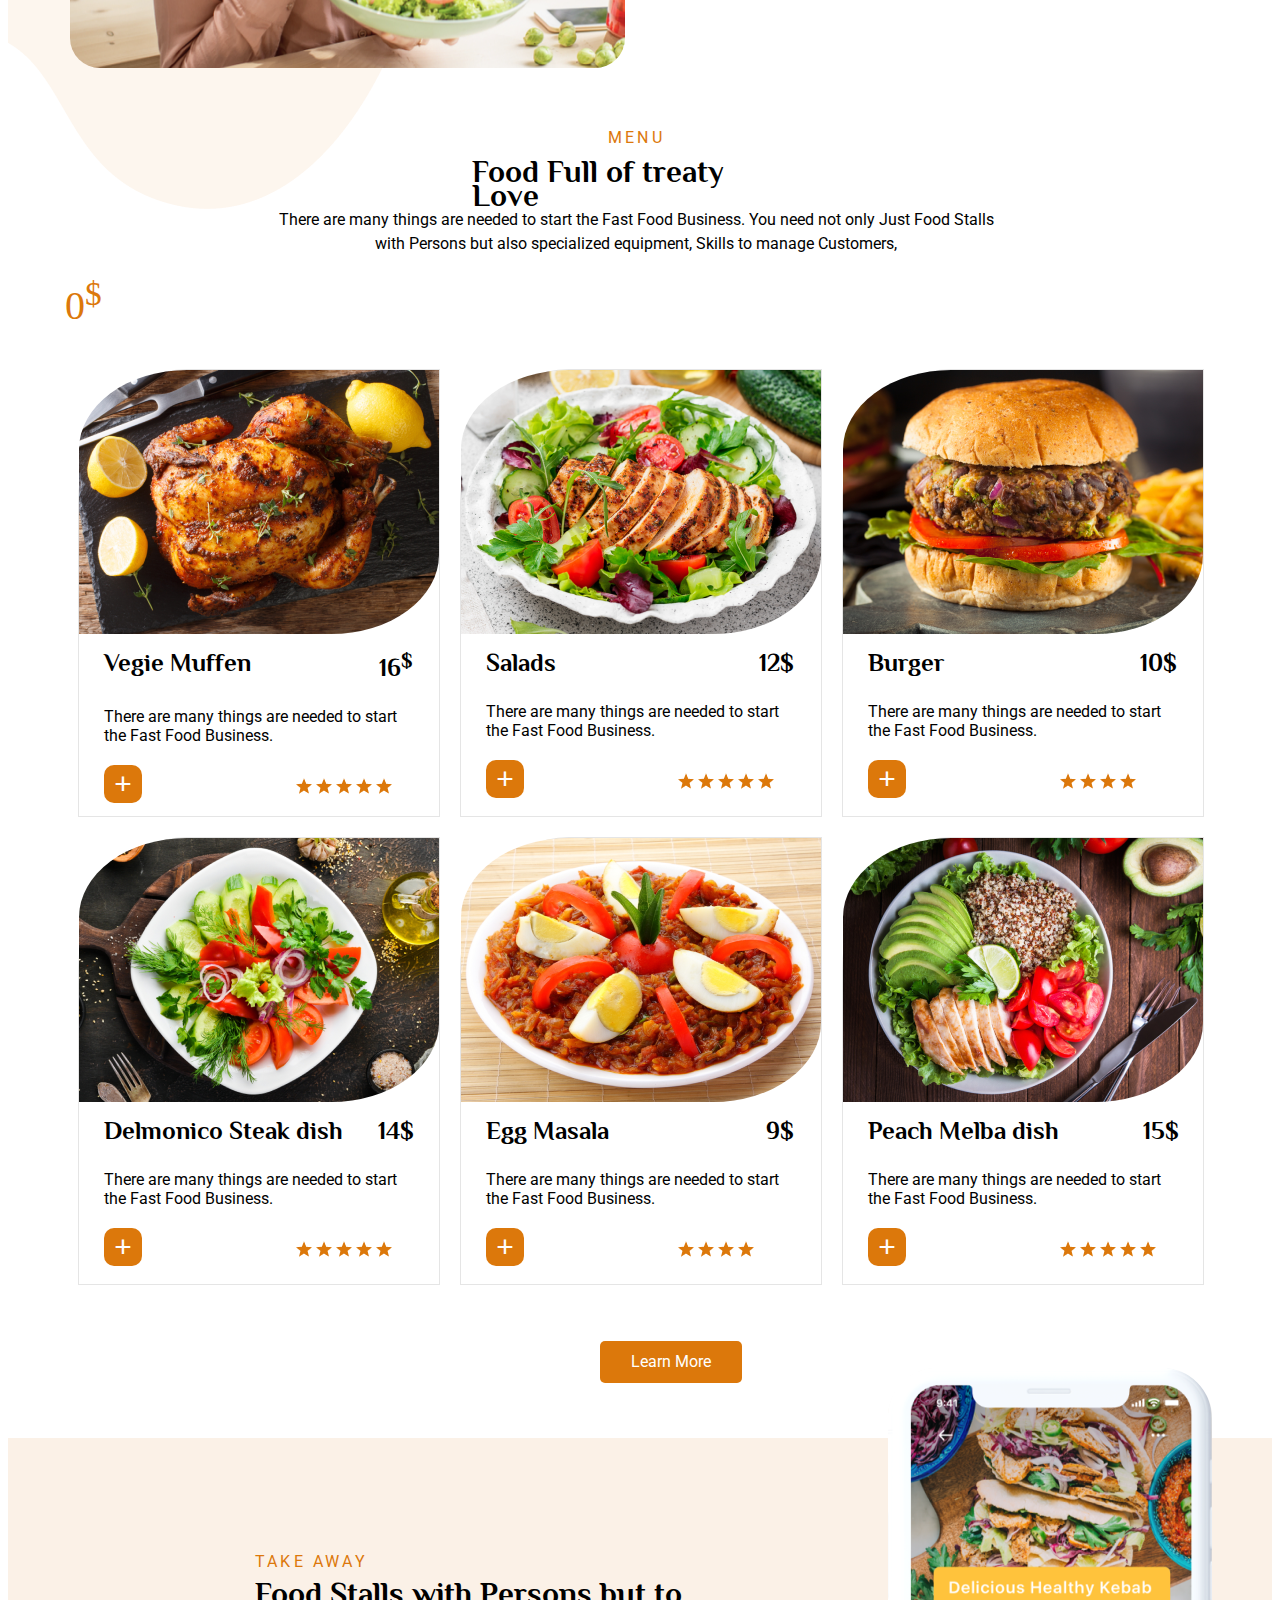
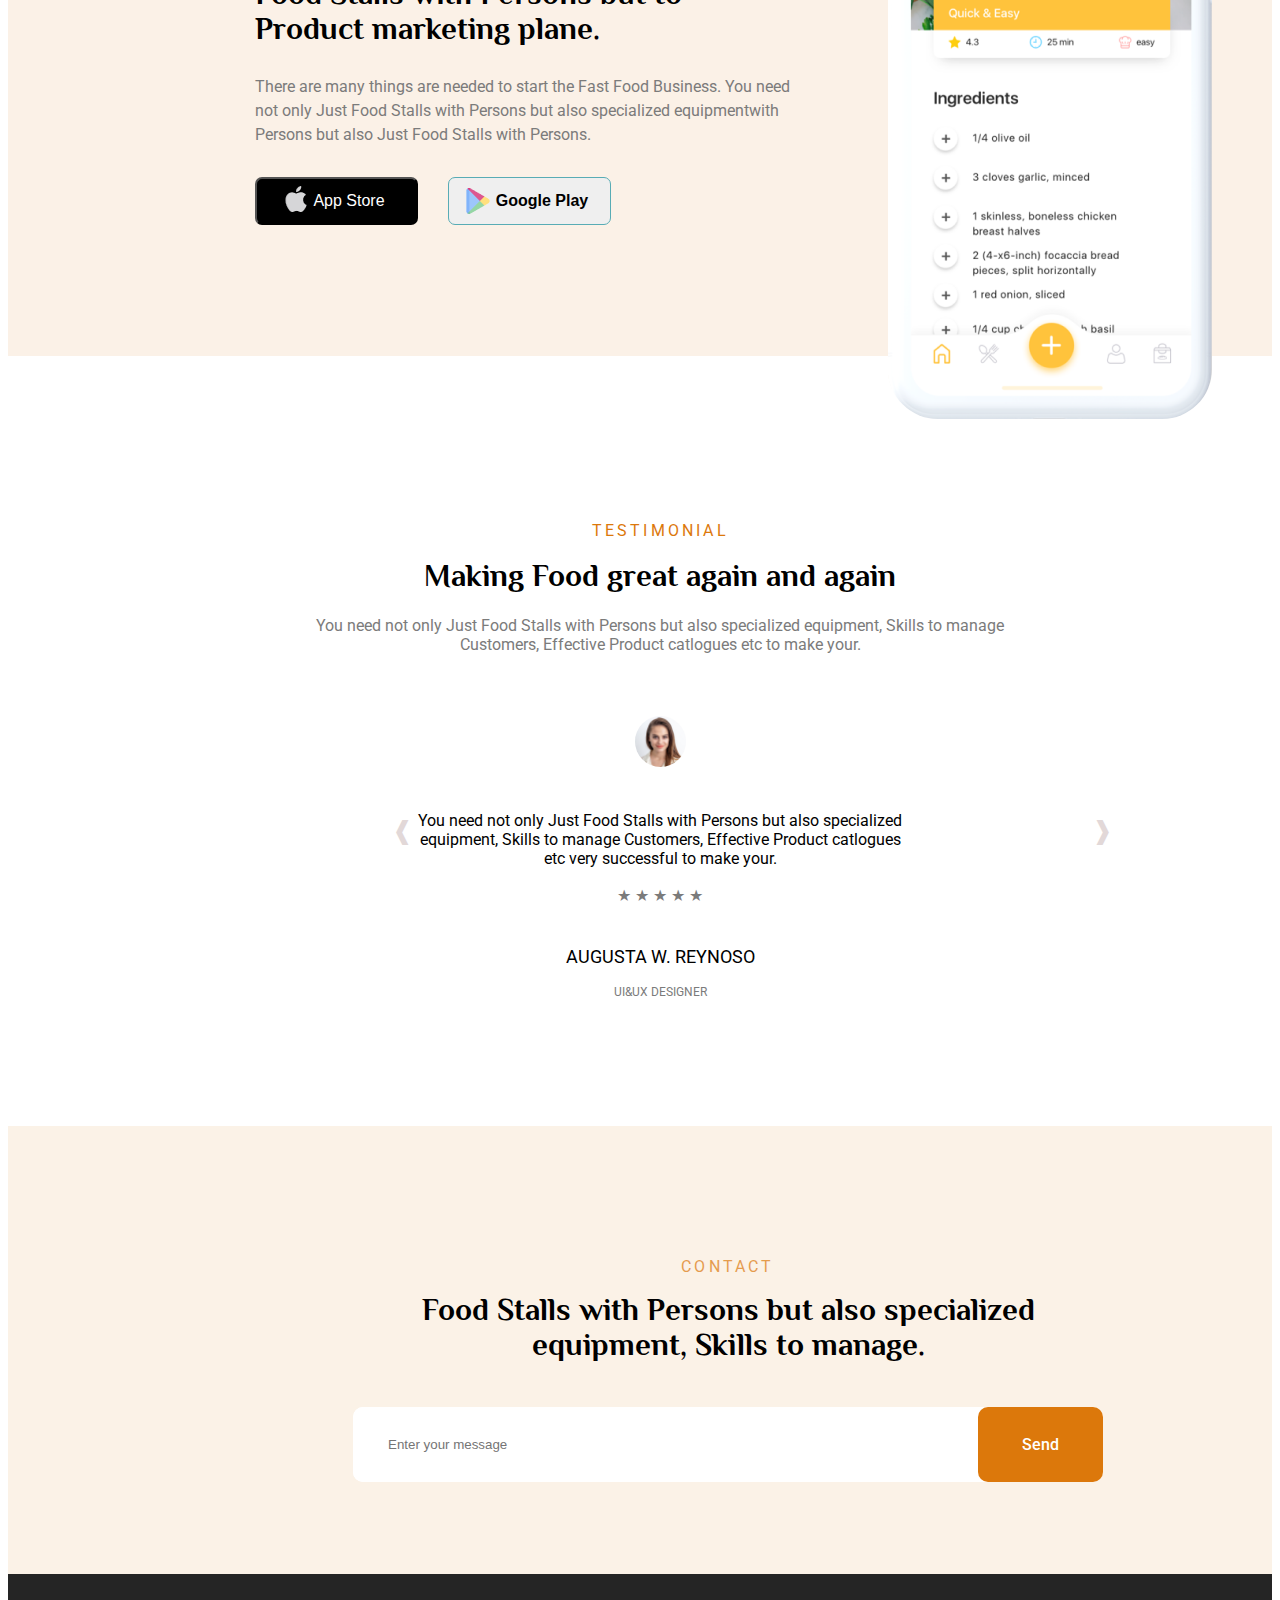
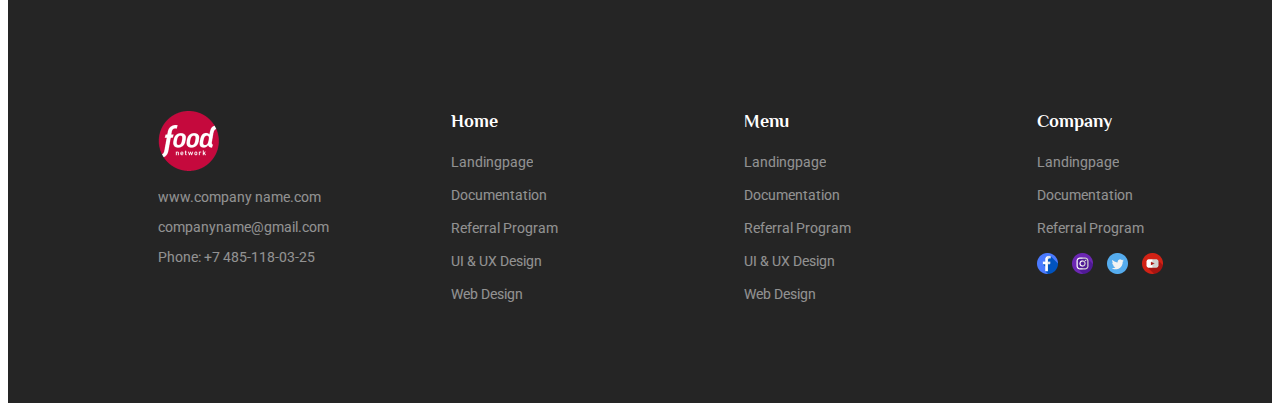
==== commit 3db3e5d9: "Final Javascript" ====
--- a/index.html
+++ b/index.html
@@ -4,12 +4,9 @@
     <meta charset="UTF-8">
     <meta http-equiv="X-UA-Compatible" content="IE=edge">
     <meta name="viewport" content="width=device-width, initial-scale=1.0">
-    <title>Landing Page 09</title>
+    <title> Final </title>
     <script src="https://kit.fontawesome.com/54f0cb7e4a.js" crossorigin="anonymous"></script>
     <link rel="stylesheet" href="./style.css">
-    <link rel="stylesheet" href="./CSS/box.css">
-    <link rel="preconnect" href="https://fonts.googleapis.com">
-    <link rel="preconnect" href="https://fonts.gstatic.com" crossorigin>
     <link href="https://fonts.googleapis.com/css2?family=Roboto&display=swap" rel="stylesheet">
     <link href="https://fonts.googleapis.com/css2?family=Philosopher:wght@700&display=swap" rel="stylesheet">
 </head>
@@ -24,11 +21,11 @@
             </div>
             <div class="group-21">
                 <div class="home">Home</div>
-                <navbar class="abc">
-                <a class="about-us" href="#abs"> About us </a>
-                <a class="menu" href="#mn">Menu</a>
-                <a class="features" href="#ftr">Features</a>
-                <a class="contact-us" href="#ctu">Contact us</a>
+                    <navbar class="abc">
+                        <a class="about-us" href="#abs"> About us </a>
+                        <a class="menu" href="#mn">Menu</a>
+                        <a class="features" href="#ftr">Features</a>
+                        <a class="contact-us" href="#ctu">Contact us</a>
                 </navbar>
             </div>
             <input type="button" id="btnBookingNow" value="Booking Now">
@@ -355,12 +352,10 @@
                 </div>
             </div>
         </div>
-
         <div class="vector">
             <div class="left" ><span>&#10096</span></div>
             <div class="right" ><span>&#10097</span></div>
         </div>
-    
 <!-- -------------------------------------contact------------------------------------ -->
     <div class="contact" id="ctu">
         <div class="box">
@@ -441,5 +436,4 @@
     <script src="./JS/script5.js"></script>
     <script src="./JS/script.js"></script>
 </body>
-    
 </html>--- a/style.css
+++ b/style.css
@@ -11,7 +11,7 @@
     height: 46px;
     display: flex;
     align-items: center; 
-    position: fixed;
+    
 }
 .group-21 {
     /* border: none; */
@@ -34,7 +34,12 @@
     color: #150C01;
     font-family: 'Roboto';
     font-size: 16px;
-    
+}
+.abc a:hover {
+    color: #DC780B;
+}
+.group-21 :hover {
+    color:#DC780B;
 }
 #btnBookingNow{
     border: none;
